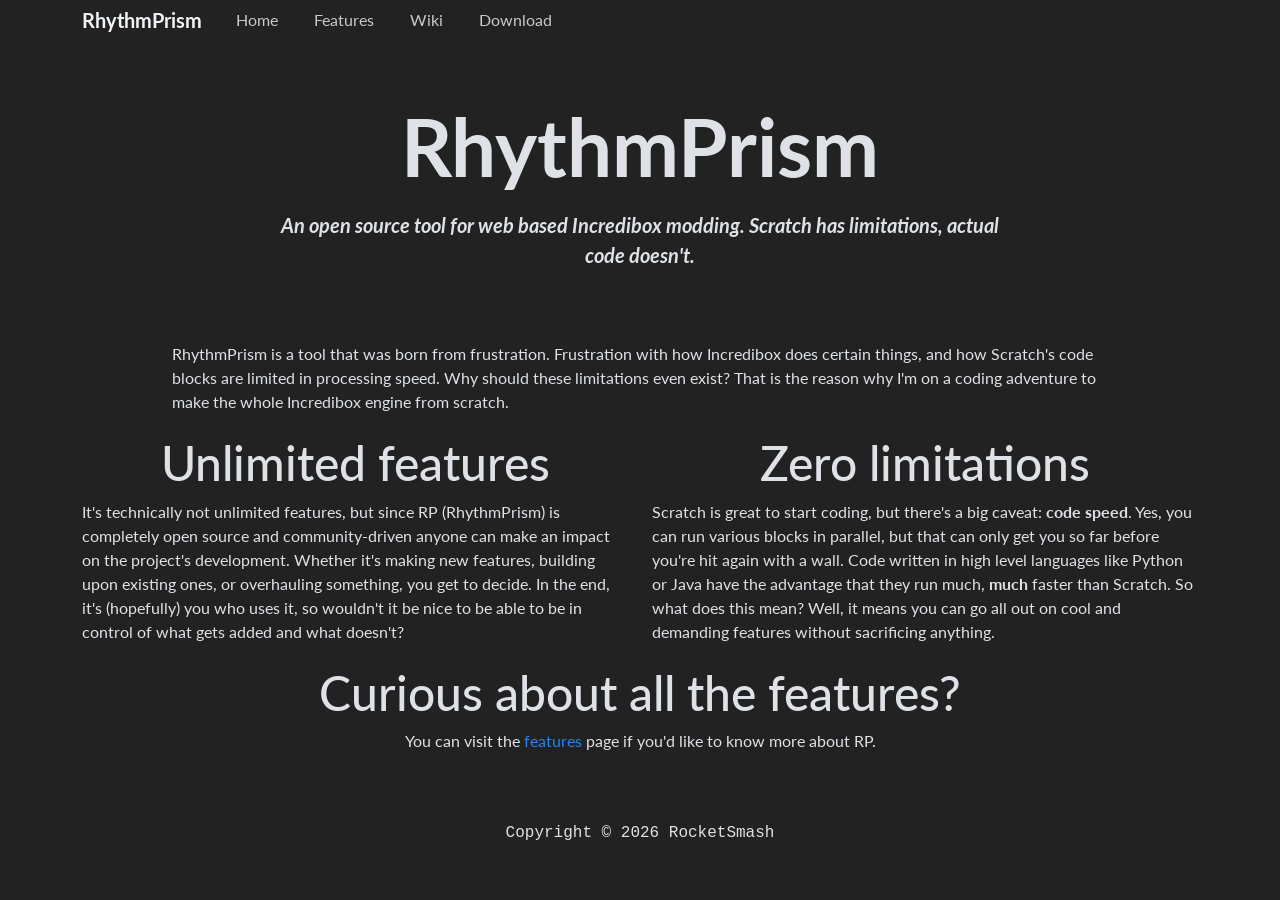
==== docs/index.html @ 934768e5 "Added initial webpage Will be expanded in the future" ====
<!DOCTYPE html>
<html data-bs-theme="dark" lang="en">

<head>
    <meta charset="utf-8">
    <meta name="viewport" content="width=device-width, initial-scale=1.0, shrink-to-fit=no">
    <title>RhythmPrism</title>
    <link rel="stylesheet" href="assets/bootstrap/css/bootstrap.min.css">
    <link rel="stylesheet" href="https://fonts.googleapis.com/css2?family=Lato:ital,wght@0,400;0,700;1,400&amp;display=swap">
    <link rel="stylesheet" href="https://fonts.googleapis.com/css?family=Roboto+Slab:300,400|Roboto:300,400,700">
    <link rel="stylesheet" href="assets/css/Azarus-Navbar.css">
    <link rel="stylesheet" href="assets/css/Black-Navbar.css">
    <link rel="stylesheet" href="assets/css/dh-navbar-inverse.css">
    <link rel="stylesheet" href="assets/css/Navbar-Centered-Brand-Dark-icons.css">
    <link rel="stylesheet" href="assets/css/responsive-navbar.css">
</head>

<body>
    <nav class="navbar navbar-expand-md navbar-fixed-top navigation-clean-button navbar-light" style="background: rgb(34, 34, 34);border-radius: 20;border-top-left-radius: 20;border-top-right-radius: 20;border-bottom-right-radius: 20;border-bottom-left-radius: 20;border-style: none;padding-top: 0;padding-bottom: 10px;">
        <div class="container"><button data-bs-toggle="collapse" class="navbar-toggler" data-bs-target="#navcol-1"><span class="visually-hidden">Toggle navigation</span><span class="navbar-toggler-icon"></span></button>
            <div><a class="navbar-brand" href="#"><span>RhythmPrism</span> </a></div>
            <div class="collapse navbar-collapse" id="navcol-1" style="color: rgb(255,255,255);">
                <ul class="navbar-nav nav-right">
                    <li class="nav-item"><a class="nav-link active" href="index.html" style="color: rgba(224,217,217,0.9);">Home</a></li>
                    <li class="nav-item"><a class="nav-link" href="features.html" style="color: rgba(224,217,217,0.9);">Features</a></li>
                    <li class="nav-item"><a class="nav-link" href="wiki.html" style="color: rgba(224,217,217,0.9);">Wiki</a></li>
                    <li class="nav-item"><a class="nav-link" style="color: rgba(224,217,217,0.9);" href="https://github.com/RocketSmash9000/RhythmPrism/" target="_blank">Download</a></li>
                </ul>
            </div>
        </div>
    </nav>
    <section class="py-4 py-xl-5">
        <div class="container h-100">
            <div class="row h-100">
                <div class="col-md-10 col-xl-8 text-center d-flex d-sm-flex d-md-flex justify-content-center align-items-center justify-content-md-start align-items-md-center justify-content-xl-center mx-auto">
                    <div>
                        <h1 class="display-1 fw-bold mb-3">RhythmPrism</h1>
                        <p class="lead fw-bold fst-italic shadow-sm mb-4">An open source tool for web based Incredibox modding. Scratch has limitations, actual code doesn't.</p>
                    </div>
                </div>
            </div>
        </div>
    </section>
    <div class="container-sm w-75">
        <p>RhythmPrism is a tool that was born from frustration. Frustration with how Incredibox does certain things, and how Scratch's code blocks are limited in processing speed. Why should these limitations even exist? That is the reason why I'm on a coding adventure to make the whole Incredibox engine from scratch.</p>
    </div>
    <div class="container">
        <div class="row">
            <div class="col">
                <h1 class="text-center">Unlimited features</h1>
                <p>It's technically not unlimited features, but since RP (RhythmPrism) is completely open source and community-driven anyone can make an impact on the project's development. Whether it's making new features, building upon existing ones, or overhauling something, you get to decide. In the end, it's (hopefully) you who uses it, so wouldn't it be nice to be able to be in control of what gets added and what doesn't?</p>
            </div>
            <div class="col-md-6">
                <h1 class="text-center">Zero limitations</h1>
                <p>Scratch is great to start coding, but there's a big caveat: <strong>code speed</strong>. Yes, you can run various blocks in parallel, but that can only get you so far before you're hit again with a wall. Code written in high level languages like Python or Java have the advantage that they run much, <strong>much</strong>&nbsp;faster than Scratch. So what does this mean? Well, it means you can go all out on cool and demanding features without sacrificing anything.</p>
            </div>
        </div>
    </div>
    <div class="container text-center w-75">
        <h1>Curious about all the features?</h1>
        <p>You can visit the <a href="features.html">features</a>&nbsp;page if you'd like to know more about RP.</p>
    </div>
    <footer class="font-monospace text-center bg-body" data-bs-theme="dark">
        <div class="container py-4 py-lg-5">
            <p class="text-body mb-0">Copyright © 2026 RocketSmash</p>
        </div>
    </footer>
    <script src="assets/bootstrap/js/bootstrap.min.js"></script>
</body>

</html>
---- docs/assets/css/Azarus-Navbar.css ----
.navigation-clean-button {
  background: #222222;
  padding-top: 10px;
  padding-bottom: 10px;
  color: #f2f5f8;
  border-radius: 0;
  box-shadow: none;
  border: none;
  margin-bottom: 0;
}

@media (max-width:767px) {
  .navigation-clean-button {
    padding-top: 0;
    padding-bottom: 0;
  }
}

.navigation-clean-button .navbar-brand {
  font-weight: bold;
  color: inherit;
}

.navigation-clean-button .navbar-brand:hover {
  color: #1485ee;
}

.navigation-clean-button .navbar-collapse, .navigation-clean-button .navbar-form {
  border-top-color: #ddd;
}

.navigation-clean-button.navbar .navbar-nav > li > a {
  padding-left: 18px;
  padding-right: 18px;
}

.navigation-clean-button .navbar-nav > li > .dropdown-menu {
  margin-top: -5px;
  box-shadow: 0 4px 8px rgba(0,0,0,.1);
  background-color: #222222;
  border-radius: 2px;
}

.navbar {
  margin-bottom: 0;
}
---- docs/assets/css/Black-Navbar.css ----
.navigation-clean-search .action-button, .navigation-clean-button .action-button:active {
  background: #56c6c6;
  border-radius: 20px;
  font-size: inherit;
  color: #fff !important;
  box-shadow: none;
  border: none;
  text-shadow: none;
  padding: 8px 20px;
  transition: background-color 0.25s;
}

.navigation-clean-button {
  background: #222222;
  padding-top: 10px;
  padding-bottom: 10px;
  color: #f2f5f8;
  border-radius: 0;
  box-shadow: none;
  border: none;
  margin-bottom: 0;
}

@media (max-width:767px) {
  .navigation-clean-button {
    padding-top: 0;
    padding-bottom: 0;
  }
}

.navigation-clean-button .navbar-brand {
  font-weight: bold;
  color: inherit;
}

.navigation-clean-button .navbar-brand:hover {
  color: #1485ee;
}

.navigation-clean-button .navbar-collapse, .navigation-clean-button .navbar-form {
  border-top-color: #ddd;
}

.navigation-clean-button.navbar .navbar-nav > li > a {
  padding-left: 18px;
  padding-right: 18px;
}

.navigation-clean-button .navbar-nav > li > .dropdown-menu {
  margin-top: -5px;
  box-shadow: 0 4px 8px rgba(0,0,0,.1);
  background-color: #222222;
  border-radius: 2px;
}

.navigation-clean-button .actions {
  margin-top: 7px;
  margin-bottom: 0;
}

.navigation-clean-button .actions .login {
  margin-right: 7px;
  text-decoration: none;
  color: #ffffff;
}

.navigation-clean-button .action-button, .navigation-clean-button .action-button:active {
  background: transparent;
  border-radius: 0;
  color: #e04c40;
  box-shadow: none;
  border: 1px solid #e04c40;
  text-shadow: none;
  padding: 10px 22px;
  transition: background-color 0.25s;
}

.navigation-clean-button .action-button:hover {
  background: #e04c40;
  color: #fff;
  font-weight: 400;
  border: 1px solid #df4c40;
}

.navbar {
  margin-bottom: 0;
}

.btn {
  border-radius: 0;
}

.btn.focus, .btn:focus, .btn:hover {
  color: #ffffff;
  text-decoration: none;
  background-color: #1485ee;
  border: none;
}

.btn {
  font-family: 'Roboto';
  font-weight: 400;
}
---- docs/assets/css/dh-navbar-inverse.css ----
.navigation-clean {
  background: #fff;
  padding-top: 10px;
  padding-bottom: 10px;
  color: #333;
  border-radius: 0;
  box-shadow: none;
  border: none;
  margin-bottom: 0;
}

@media (max-width:767px) {
  .navigation-clean {
    padding-top: 0;
    padding-bottom: 0;
  }
}

@media (max-width:767px) {
  .navigation-clean .navbar-header {
    padding-top: 10px;
    padding-bottom: 10px;
  }
}

.navigation-clean .navbar-brand {
  font-weight: bold;
  color: inherit;
}

.navigation-clean .navbar-brand:hover {
  color: #222;
}

.navigation-clean.navbar-inverse .navbar-brand:hover {
  color: #f0f0f0;
}

.navigation-clean .navbar-brand img {
  height: 100%;
  display: inline-block;
  margin-right: 10px;
  width: auto;
  margin-left: 5px;
}

.navigation-clean .navbar-toggle {
  border-color: #ddd;
}

.navigation-clean .navbar-toggle:hover, .navigation-clean .navbar-toggle:focus {
  background: none;
}

.navigation-clean.navbar-inverse .navbar-toggle {
  border-color: #555;
}

.navigation-clean .navbar-toggle .icon-bar {
  background-color: #888;
}

.navigation-clean.navbar-inverse .navbar-toggle .icon-bar {
  background-color: #eee;
}

.navigation-clean .navbar-collapse, .navigation-clean .navbar-form {
  border-top-color: #ddd;
}

.navigation-clean.navbar-inverse .navbar-collapse, .navigation-clean.navbar-inverse .navbar-form {
  border-top-color: #333;
}

.navigation-clean.navbar .navbar-nav > li > a {
  padding-left: 18px;
  padding-right: 18px;
}

.navigation-clean.navbar-default .navbar-nav > li > a {
  color: #465765;
}

.navigation-clean.navbar-default .navbar-nav > li > a:focus, .navigation-clean.navbar-default .navbar-nav > li > a:hover {
  color: #37434d !important;
  background-color: transparent;
}

.navigation-clean.navbar-inverse {
  background-color: #1f2021;
  color: #fff;
}

.navigation-clean.navbar-inverse .navbar-nav > li > a {
  color: #dfe8ee;
  font-weight: bold;
}

.navigation-clean.navbar-inverse .navbar-nav > li > a:focus, .navigation-clean.navbar-inverse .navbar-nav > li > a:hover {
  color: #fe0707 !important;
  background-color: transparent;
}

.navbar-inverse .navbar-brand, .navbar-inverse .navbar-nav > li > a {
  font-weight: bold;
  text-transform: uppercase;
}

a {
  color: #6d8de1;
}

#footer a:active, a:hover {
  color: #fcf8f8;
  text-decoration: none;
  font-weight: bold;
}

a {
  background-color: transparent;
  -webkit-text-decoration-skip: objects;
}

a:active, a:hover {
  outline: 0;
}

.uk-link, a {
  color: #1e87f0;
  text-decoration: none;
  cursor: pointer;
}

.uk-link:hover, a:hover {
  color: #0f6ecd;
  text-decoration: underline;
}

audio, canvas, iframe, img, svg, video {
  vertical-align: middle;
}

audio, canvas, img, video {
  max-width: 100%;
  height: auto;
  box-sizing: border-box;
}

img {
  border-style: none;
}

address, dl, fieldset, figure, ol, p, pre, ul {
  margin: 0 0 20px 0;
}

ol, ul {
  padding-left: 30px;
}

article, aside, details, figcaption, figure, footer, header, main, nav, section, summary {
  display: block;
}

a, area, button, input, label, select, summary, textarea {
  touch-action: manipulation;
}
---- docs/assets/css/Navbar-Centered-Brand-Dark-icons.css ----
.bs-icon {
  --bs-icon-size: .75rem;
  display: flex;
  flex-shrink: 0;
  justify-content: center;
  align-items: center;
  font-size: var(--bs-icon-size);
  width: calc(var(--bs-icon-size) * 2);
  height: calc(var(--bs-icon-size) * 2);
  color: var(--bs-primary);
}

.bs-icon-xs {
  --bs-icon-size: 1rem;
  width: calc(var(--bs-icon-size) * 1.5);
  height: calc(var(--bs-icon-size) * 1.5);
}

.bs-icon-sm {
  --bs-icon-size: 1rem;
}

.bs-icon-md {
  --bs-icon-size: 1.5rem;
}

.bs-icon-lg {
  --bs-icon-size: 2rem;
}

.bs-icon-xl {
  --bs-icon-size: 2.5rem;
}

.bs-icon.bs-icon-primary {
  color: var(--bs-white);
  background: var(--bs-primary);
}

.bs-icon.bs-icon-primary-light {
  color: var(--bs-primary);
  background: rgba(var(--bs-primary-rgb), .2);
}

.bs-icon.bs-icon-semi-white {
  color: var(--bs-primary);
  background: rgba(255, 255, 255, .5);
}

.bs-icon.bs-icon-rounded {
  border-radius: .5rem;
}

.bs-icon.bs-icon-circle {
  border-radius: 50%;
}
---- docs/assets/css/responsive-navbar.css ----
nav {
  position: relative;
}

header.dark nav {
  background-color: rgba(255,255,255,0.5);
}

ul.main-nav {
  list-style-type: none;
  padding: 0px;
  font-size: 0px;
  max-width: 1000px;
  margin: 0 auto;
}

ul.main-nav > li {
  display: inline-block;
  padding: 0;
}

ul.main-nav > li > a {
  display: block;
  padding: 20px 30px;
  position: relative;
  color: #fff;
  font-size: 16px;
  font-weight: 400;
  box-sizing: border-box;
}

ul.main-nav > li:hover {
  background-color: #f9f9f9;
}

ul.main-nav > li:hover > a {
  color: #333;
  font-weight: 400;
}

ul.main-nav > li ul.sub-menu-lists {
  margin: 0px;
  padding: 0px;
  list-style-type: none;
  display: block;
}

ul.main-nav > li ul.sub-menu-lists > li {
  padding: 2px 0;
}

ul.main-nav > li ul.sub-menu-lists > li > a {
  font-size: 14px;
}

.ic {
  position: fixed;
  cursor: pointer;
  display: inline-block;
  right: 25px;
  width: 32px;
  height: 24px;
  text-align: center;
  top: 0px;
  outline: none;
}

.ic.close {
  opacity: 0;
  font-size: 0px;
  font-weight: 300;
  color: #fff;
  top: 8px;
  height: 40px;
  display: block;
  outline: none;
}

.ic.menu {
  top: 25px;
  z-index: 20;
}

.ic.menu .line {
  height: 4px;
  width: 100%;
  display: block;
  margin-bottom: 6px;
}

.sub-menu-head {
  margin: 10px 0;
}

.banners-area {
  margin-top: 20px;
  padding-top: 15px;
}

@media only screen and (max-width:768px) {
  .sub-menu-head {
    color: orange;
  }
}

@media only screen and (max-width:768px) {
  .ic.menu {
    display: block;
  }
}

@media only screen and (max-width:768px) {
  header.dark .ic.menu .line {
    background-color: #fff;
  }
}

@media only screen and (max-width:768px) {
  .ic.menu .line {
    -webkit-transition: all 0.4s ease 0s;
    -o-transition: all 0.4s ease 0s;
    transition: all 0.4s ease 0s;
    -webkit-transform: rotate(0deg);
    -moz-transform: rotate(0deg);
    -ms-transform: rotate(0deg);
    transform: rotate(0deg);
    -webkit-transform-origin: center center;
    -ms-transform-origin: center center;
    transform-origin: center center;
  }
}

@media only screen and (max-width:768px) {
  .ic.menu:focus .line {
    background-color: #fff !important;
  }
}

@media only screen and (max-width:768px) {
  .ic.menu:focus .line:nth-child(1) {
    -webkit-transform: rotate(45deg);
    -moz-transform: rotate(45deg);
    -ms-transform: rotate(45deg);
    transform: rotate(45deg);
  }
}

@media only screen and (max-width:768px) {
  .ic.menu:focus .line:nth-child(2) {
    -webkit-transform: rotate(-45deg);
    -moz-transform: rotate(-45deg);
    -ms-transform: rotate(-45deg);
    transform: rotate(-45deg);
    margin-top: -10px;
  }
}

@media only screen and (max-width:768px) {
  .ic.menu:focus .line:nth-child(3) {
    transform: translateY(15px);
    opacity: 0;
  }
}

@media only screen and (max-width:768px) {
  .ic.menu:focus {
    outline: none;
  }
}

@media only screen and (max-width:768px) {
  .ic.menu:focus ~ .ic.close {
    opacity: 1;
    z-index: 21;
    outline: none;
  }
}

@media only screen and (max-width:768px) {
  .ic.menu:focus {
    opacity: 1;
  }
}

@media only screen and (max-width:768px) {
  nav {
    background-color: transparent;
  }
}

@media only screen and (max-width:768px) {
  ul.main-nav {
    z-index: 2;
    padding: 50px 0;
    position: fixed;
    right: 0px;
    top: 0px;
    width: 0px;
    background-color: rgba(0,0,0,1);
    height: 100%;
    overflow: auto;
    -webkit-transition-property: background, width;
    -moz-transition-property: background, width;
    -o-transition-property: background, width;
    transition-property: background, width;
    -webkit-transition-duration: 0.6s;
    -moz-transition-duration: 0.6s;
    -o-transition-duration: 0.6s;
    transition-duration: 0.6s;
  }
}

@media only screen and (max-width:768px) {
  .ic.menu:focus ~ .main-nav {
    width: 300px;
    background-color: rgba(0,0,0,1);
  }
}

@media only screen and (max-width:768px) {
  ul.main-nav > * {
    -webkit-transition-property: opacity;
    -moz-transition-property: opacity;
    -o-transition-property: opacity;
    transition-property: opacity;
    -webkit-transition-duration: 0.4s;
    -moz-transition-duration: 0.4s;
    -o-transition-duration: 0.4s;
    transition-duration: 0.4s;
    opacity: 0;
  }
}

@media only screen and (max-width:768px) {
  .ic.menu:focus ~ .main-nav > * {
    opacity: 1;
  }
}

@media only screen and (max-width:768px) {
  ul.main-nav > li > a:after {
    display: none;
  }
}

@media only screen and (max-width:768px) {
  ul.main-nav > li:first-child {
    border-radius: 0px;
  }
}

@media only screen and (max-width:768px) {
  ul.main-nav > li {
    display: block;
    border-bottom: 1px solid #444;
  }
}

@media only screen and (max-width:768px) {
  ul.main-nav > li > a {
    font-weight: 600;
  }
}

@media only screen and (max-width:768px) {
  ul.main-nav > li ul.sub-menu-lists > li a {
    color: #eee;
    font-size: 14px;
  }
}

@media only screen and (max-width:768px) {
  .sub-menu-head {
    font-size: 16px;
  }
}

@media only screen and (max-width:768px) {
  ul.main-nav > li:hover {
    background-color: transparent;
  }
}

@media only screen and (max-width:768px) {
  ul.main-nav > li:hover > a {
    color: #fff;
    text-decoration: none;
    font-weight: 600;
  }
}

@media only screen and (max-width:768px) {
  .ic.menu:focus ~ ul.main-nav > li > div.sub-menu-block {
    border-left: 0px solid #ccc;
    border-right: 0px solid #ccc;
    border-bottom: 0px solid #ccc;
    position: relative;
    visibility: visible;
    opacity: 1.0;
  }
}

@media only screen and (max-width:768px) {
  .sub-menu-block {
    padding: 0 30px;
  }
}

@media only screen and (max-width:768px) {
  .banners-area {
    padding-bottom: 0px;
  }
}

@media only screen and (max-width:768px) {
  .banners-area div {
    margin-bottom: 15px;
  }
}

@media only screen and (max-width:768px) {
  .banners-area {
    border-top: 1px solid #444;
  }
}

@media only screen and (min-width:769px) {
  .ic.menu {
    display: none;
  }
}

@media only screen and (min-width:769px) {
  ul.main-nav {
    display: block;
    position: relative;
  }
}

@media only screen and (min-width:769px) {
  .sub-menu-block {
    padding: 15px;
  }
}

@media only screen and (min-width:769px) {
  ul.main-nav > li > div.sub-menu-block {
    visibility: hidden;
    background-color: #f9f9f9;
    position: absolute;
    margin-top: 0px;
    width: 100%;
    color: #333;
    left: 0;
    box-sizing: border-box;
    z-index: 3;
    font-size: 16px;
    border-left: 1px solid #ccc;
    border-right: 1px solid #ccc;
    border-bottom: 1px solid #ccc;
    opacity: 0;
    -webkit-transition: all 0.4s ease 0s;
    -o-transition: all 0.4s ease 0s;
    transition: all 0.4s ease 0s;
    -webkit-transform: rotateX(90deg);
    -moz-transform: rotateX(90deg);
    -ms-transform: rotateX(90deg);
    transform: rotateX(90deg);
    -webkit-transform-origin: top center;
    -ms-transform-origin: top center;
    transform-origin: top center;
  }
}

@media only screen and (min-width:769px) {
  ul.main-nav > li:hover > div.sub-menu-block {
    background-color: #f9f9f9;
    visibility: visible;
    opacity: 1;
    -webkit-transform: rotateX(0deg);
    -moz-transform: rotateX(0deg);
    -ms-transform: rotateX(0deg);
    transform: rotateX(0deg);
  }
}

@media only screen and (min-width:769px) {
  ul.main-nav > li > div.sub-menu-block > * {
    -webkit-transition-property: opacity;
    -moz-transition-property: opacity;
    -o-transition-property: opacity;
    transition-property: opacity;
    -webkit-transition-duration: 0.4s;
    -moz-transition-duration: 0.4s;
    -o-transition-duration: 0.4s;
    transition-duration: 0.4s;
    opacity: 0;
  }
}

@media only screen and (min-width:769px) {
  ul.main-nav > li:hover > div.sub-menu-block > * {
    opacity: 1;
  }
}

@media only screen and (min-width:769px) {
  .sub-menu-head {
    font-size: 20px;
  }
}

@media only screen and (min-width:769px) {
  header.dark ul.main-nav > li > a {
    border-right: 1px solid #bbb;
  }
}

@media only screen and (min-width:769px) {
  ul.main-nav > li > a:after {
    content: '';
    width: 1px;
    height: 62px;
    position: absolute;
    right: 0px;
    top: 0px;
    z-index: 2;
  }
}

@media only screen and (min-width:769px) {
  header.dark ul.main-nav > li > a:after {
    background-color: #777;
  }
}

@media only screen and (min-width:769px) {
  ul.main-nav > li > a.mega-menu > span {
    display: block;
    vertical-align: middle;
  }
}

@media only screen and (min-width:769px) {
  ul.main-nav > li > a.mega-menu > span:after {
    width: 0;
    height: 0;
    border-left: 5px solid transparent;
    border-right: 5px solid transparent;
    border-top: 5px solid #fff;
    content: '';
    background-color: transparent;
    display: inline-block;
    margin-left: 10px;
    vertical-align: middle;
  }
}

@media only screen and (min-width:769px) {
  ul.main-nav > li:hover > a.mega-menu span:after {
    border-left: 5px solid transparent;
    border-right: 5px solid transparent;
    border-top: 0px solid transparent;
    border-bottom: 5px solid #666;
  }
}

@media only screen and (min-width:769px) {
  .banners-area {
    border-top: 1px solid #ccc;
  }
}
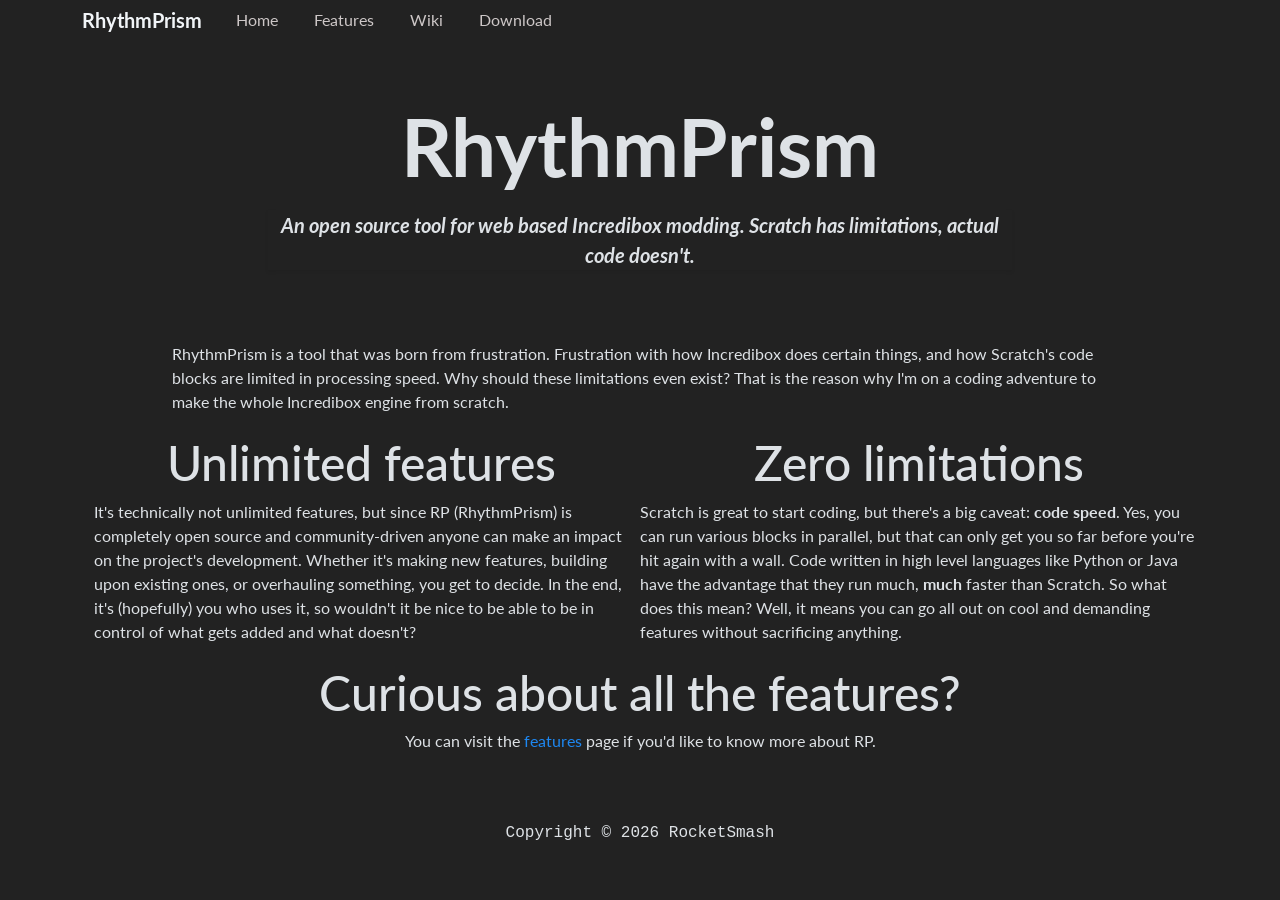
==== commit 4b498cc9: "Wiki updates - godot introduction" ====
--- a/docs/index.html
+++ b/docs/index.html
@@ -7,23 +7,25 @@
     <title>RhythmPrism</title>
     <link rel="stylesheet" href="assets/bootstrap/css/bootstrap.min.css">
     <link rel="stylesheet" href="https://fonts.googleapis.com/css2?family=Lato:ital,wght@0,400;0,700;1,400&amp;display=swap">
+    <link rel="stylesheet" href="https://fonts.googleapis.com/css?family=Berkshire+Swash|Kaushan+Script">
     <link rel="stylesheet" href="https://fonts.googleapis.com/css?family=Roboto+Slab:300,400|Roboto:300,400,700">
     <link rel="stylesheet" href="assets/css/Azarus-Navbar.css">
     <link rel="stylesheet" href="assets/css/Black-Navbar.css">
     <link rel="stylesheet" href="assets/css/dh-navbar-inverse.css">
     <link rel="stylesheet" href="assets/css/Navbar-Centered-Brand-Dark-icons.css">
     <link rel="stylesheet" href="assets/css/responsive-navbar.css">
+    <link rel="stylesheet" href="assets/css/vertical-tabs-with-links-and-contents.css">
 </head>
 
 <body>
     <nav class="navbar navbar-expand-md navbar-fixed-top navigation-clean-button navbar-light" style="background: rgb(34, 34, 34);border-radius: 20;border-top-left-radius: 20;border-top-right-radius: 20;border-bottom-right-radius: 20;border-bottom-left-radius: 20;border-style: none;padding-top: 0;padding-bottom: 10px;">
-        <div class="container"><button data-bs-toggle="collapse" class="navbar-toggler" data-bs-target="#navcol-1"><span class="visually-hidden">Toggle navigation</span><span class="navbar-toggler-icon"></span></button>
+        <div class="container"><button class="navbar-toggler" data-bs-toggle="collapse" data-bs-target="#navcol-1"><span class="visually-hidden">Toggle navigation</span><span class="navbar-toggler-icon"></span></button>
             <div><a class="navbar-brand" href="#"><span>RhythmPrism</span> </a></div>
             <div class="collapse navbar-collapse" id="navcol-1" style="color: rgb(255,255,255);">
                 <ul class="navbar-nav nav-right">
                     <li class="nav-item"><a class="nav-link active" href="index.html" style="color: rgba(224,217,217,0.9);">Home</a></li>
                     <li class="nav-item"><a class="nav-link" href="features.html" style="color: rgba(224,217,217,0.9);">Features</a></li>
-                    <li class="nav-item"><a class="nav-link" href="wiki.html" style="color: rgba(224,217,217,0.9);">Wiki</a></li>
+                    <li class="nav-item"><a class="nav-link" href="wiki/index.html" style="color: rgba(224,217,217,0.9);">Wiki</a></li>
                     <li class="nav-item"><a class="nav-link" style="color: rgba(224,217,217,0.9);" href="https://github.com/RocketSmash9000/RhythmPrism/" target="_blank">Download</a></li>
                 </ul>
             </div>
--- a/docs/assets/css/vertical-tabs-with-links-and-contents.css
+++ b/docs/assets/css/vertical-tabs-with-links-and-contents.css
@@ -0,0 +1,144 @@
+div.tab-content {
+  /*width: 200px;*/
+  /*float: right;*/
+}
+
+ul.nav.nav-tabs {
+  float: left;
+}
+
+.highlight-clean p {
+  color: #7d8285;
+}
+
+.row {
+  margin-right: 0;
+  margin-left: 0;
+  padding-left: 0;
+  padding-right: 0;
+}
+
+.col-lg-1, .col-lg-10, .col-lg-11, .col-lg-12, .col-lg-2, .col-lg-3, .col-lg-4, .col-lg-5, .col-lg-6, .col-lg-7, .col-lg-8, .col-lg-9, .col-md-1, .col-md-10, .col-md-11, .col-md-12, .col-md-2, .col-md-3, .col-md-4, .col-md-5, .col-md-6, .col-md-7, .col-md-8, .col-md-9, .col-sm-1, .col-sm-10, .col-sm-11, .col-sm-12, .col-sm-2, .col-sm-3, .col-sm-4, .col-sm-5, .col-sm-6, .col-sm-7, .col-sm-8, .col-sm-9, .col-xs-1, .col-xs-10, .col-xs-11, .col-xs-12, .col-xs-2, .col-xs-3, .col-xs-4, .col-xs-5, .col-xs-6, .col-xs-7, .col-xs-8, .col-xs-9 {
+  position: relative;
+  min-height: 1px;
+  padding-right: 0px;
+  padding-left: 0px;
+}
+
+div.col-xs-12.one-column-row {
+  float: none;
+  border-radius: 7px;
+  width: 95%;
+  margin: 25px auto 0px auto;
+  padding: 5px;
+  min-height: 100px;
+  background-color: rgba(255,255,255,0.78);
+}
+
+@media (max-width:767px) {
+  div.col-xs-12.one-column-row {
+    width: 95%;
+    margin: 25px auto 0px auto;
+    padding: 0px;
+  }
+}
+
+div.ministry-tabs {
+  min-height: 565px;
+}
+
+@media (max-width:991px) {
+  div.ministry-tabs {
+    min-height: 200px;
+  }
+}
+
+div.news-bulletin-tabs {
+  min-height: 565px;
+}
+
+@media (max-width:991px) {
+  div.news-bulletin-tabs {
+    min-height: 200px;
+  }
+}
+
+div.row.two-column-row-inner {
+  float: none;
+  width: 90%;
+  margin-left: auto;
+  margin-right: auto;
+  margin-top: 20px;
+  min-height: 100px;
+  background-color: rgba(255,255,255,0.78);
+  border-radius: 7px;
+}
+
+@media (max-width:767px) {
+  div.row.two-column-row-inner {
+    float: none;
+    width: 95%;
+    margin-left: auto;
+    margin-right: auto;
+    margin-top: 20px;
+    min-height: 100px;
+    background-color: rgba(255,255,255,0.78);
+    border-radius: 7px;
+  }
+}
+
+a:focus, a:hover {
+  color: #c30f15;
+  font-weight: bold;
+  text-decoration: underline;
+}
+
+.nav {
+  padding-left: 0;
+  margin-bottom: 0;
+  margin-top: 0;
+  padding-bottom: 0;
+  list-style: none;
+}
+
+.nav-tabs {
+  /*border-bottom: 2px solid #c30f15;*/
+  /*margin-bottom: 15px;*/
+  /*width: 230px;*/
+  /*float: left;*/
+}
+
+.news-bulletin-heading-text {
+  color: rgb(0,85,144);
+  font-size: 1.8em;
+  text-shadow: 1.5px 2.0px 2px rgba(36,49,112,0.6);
+  font-family: 'Berkshire Swash';
+  margin: 0;
+}
+
+a.bulletin-month-text {
+  color: #c30f15;
+}
+
+.panel-title {
+  margin-top: 0;
+  margin-bottom: 0;
+  font-size: 1.1em;
+  color: inherit;
+}
+
+.centered {
+  float: none;
+  margin-left: auto;
+  margin-right: auto;
+}
+
+@media ( min-width: 767px ) {
+  .panel-group {
+    width: 300px;
+    float: left;
+    display: block;
+    margin-right: 20px;
+  }
+}
+
